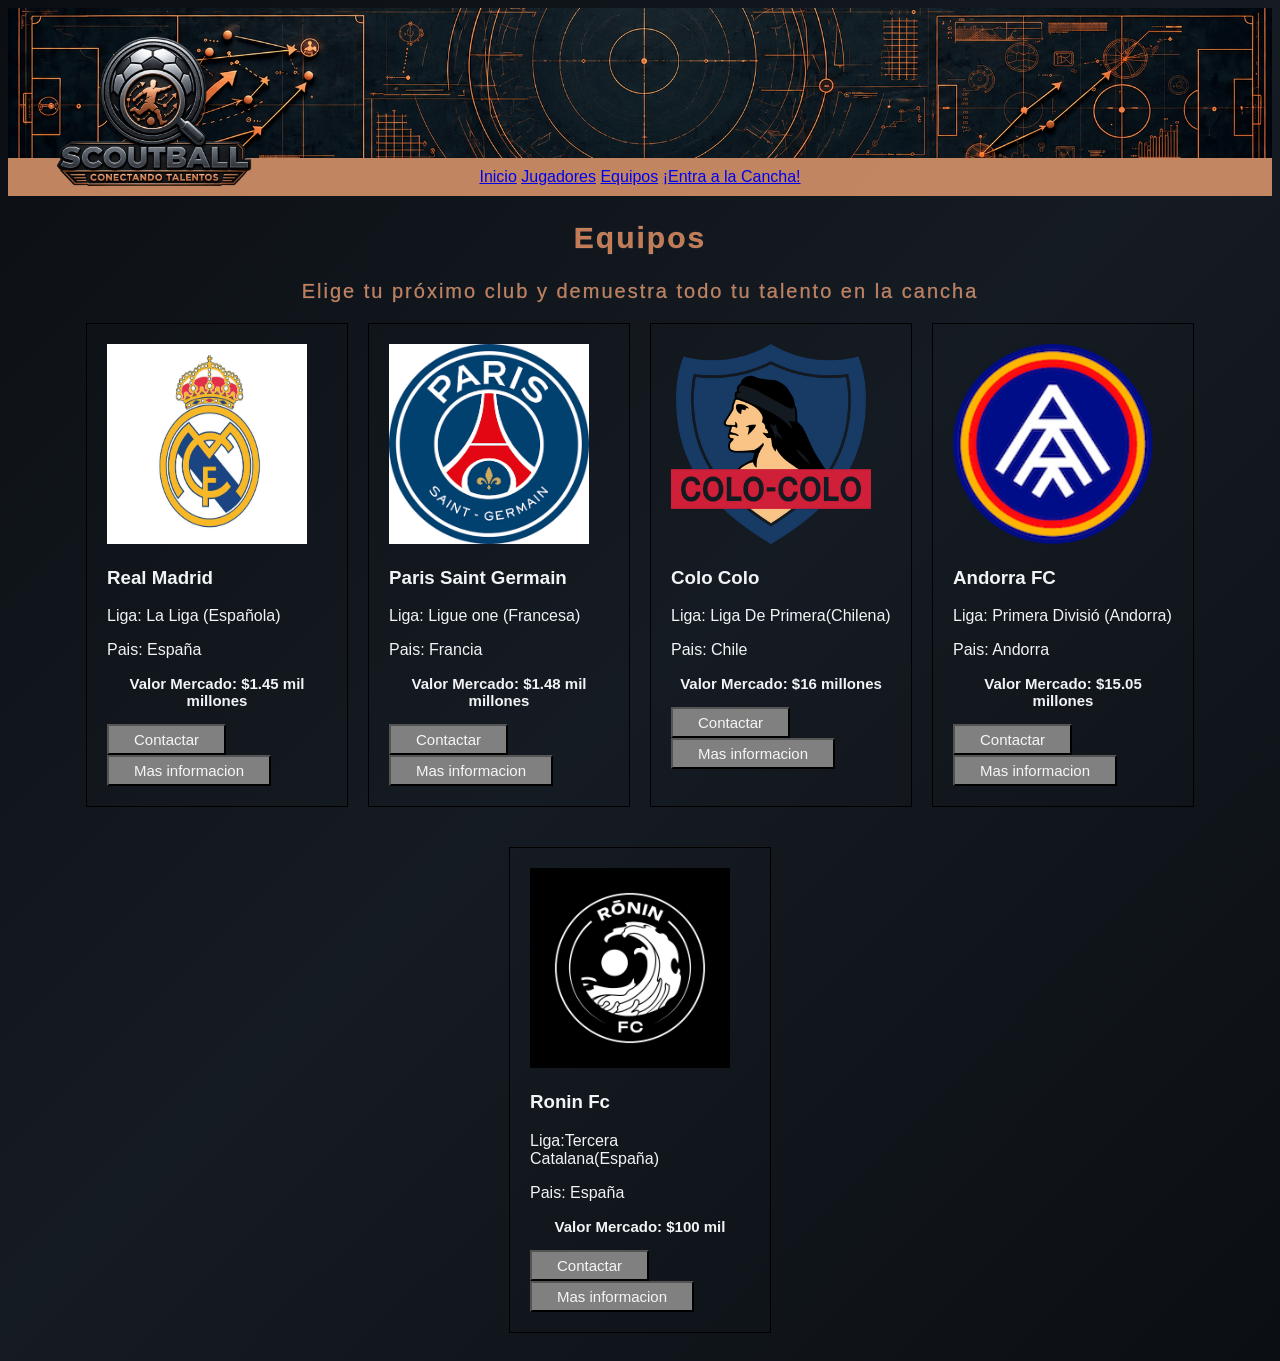
==== scoutball_/equipos.html @ ad4690b8 "Se agrega sección equipos + css" ====
<!DOCTYPE html>
<html lang="es">
<head>
    <meta charset="UTF-8">
    <meta name="viewport" content="width=device-width, initial-scale=1.0">
    <title>Scoutball</title>
    <link rel="stylesheet" href="css/estilos.css">
</head>
<body>
    <header class="CabeceraFondo">
        <img src="imagenes/Logo.png" alt="Logo de Scoutball"
                width="200x"
                height="100px"
                >
    </header>

    <nav class="Menu">
        <a href="index.html">Inicio</a>
        <a href="jugadores.html">Jugadores</a>
        <a href="equipos.html">Equipos</a>
        <a href="registro.html">¡Entra a la Cancha!</a>
    </nav>

    

<main class="Contenedorequipo">
        <h2>Equipos</h2>
        <p>Elige tu próximo club y demuestra todo tu talento en la cancha</p>
    </main>

        <section class="Equipos">
            <article class="equipo">
                <img src="imagenes/realmadrid.jpg" 
                alt="Real Madrid"
                width="200px"
                height="200px">
                <h3>Real Madrid</h3>
                <p>Liga: La Liga (Española)</p>
                <p>Pais: España</p>
                <p class="Precio"><strong>Valor Mercado: $1.45 mil millones</strong></p>
                <button>Contactar</button>
                <button>Mas informacion</button>
            </article>

            <article class="equipo">
                <img src="imagenes/paris.jpg" 
                alt="Paris Saint Germain"
                width="200px"
                height="200px">
                <h3>Paris Saint Germain</h3>
                <p>Liga: Ligue one (Francesa)</p>
                <p>Pais: Francia</p>
                <p class="Precio"><strong>Valor Mercado: $1.48 mil millones</strong></p>
                <button>Contactar</button>
                <button>Mas informacion</button>
            </article>

            <article class="equipo">
                <img src="imagenes/colocolo.jpg" 
                alt="Colo Colo"
                width="200px"
                height="200px">
                <h3>Colo Colo</h3>
                <p>Liga: Liga De Primera(Chilena)</p>
                <p>Pais: Chile</p>
                <p class="Precio"><strong>Valor Mercado: $16 millones</strong></p>
                <button>Contactar</button>
                <button>Mas informacion</button>
            </article>

            <article class="equipo">
                <img src="imagenes/Andorra.jpg" 
                alt="Andorra"
                width="200px"
                height="200px">
                <h3>Andorra FC</h3>
                <p>Liga: Primera Divisió (Andorra)</p>
                <p>Pais: Andorra</p>
                <p class="Precio"><strong>Valor Mercado: $15.05 millones</strong></p>
                <button>Contactar</button>
                <button>Mas informacion</button>
            </article>

            <article class="equipo">
                <img src="imagenes/ronin.jpg" 
                alt="Ronin Fc"
                width="200px"
                height="200px">
                <h3>Ronin Fc</h3>
                <p>Liga:Tercera Catalana(España)</p>
                <p>Pais: España </p>
                <p class="Precio"><strong>Valor Mercado: $100 mil</strong></p>
                <button>Contactar</button>
                <button>Mas informacion</button>
            </article>
        </section>
    </main>
</body>
</html>
---- scoutball_/css/estilos.css ----
body{
    background: linear-gradient(
        135deg,
        #0B0F14 0%,
        #151B22 50%,
        #0B0F14 100%
    );
    color: #F1F3F5;

    font-family: Arial, Helvetica, sans-serif;
    margin: 10;
}

.CabeceraFondo {
    height: 150px;

    /* FONDO */
    background-image: url('../imagenes/Fondo.png');
    background-size: cover;
    background-position: center;
    background-repeat: no-repeat;
    position: relative;
}

.CabeceraFondo img {
    width: 250px;
    height: auto;

    position: absolute;
    top: 20px;
    left: 20px;
}

.imagen{
    font-size: 60px;
}
.Menu{
    background-color: #e0996dda;
    color:aliceblue;
    padding: 10px;
    text-align: center;

}
.contenedor{
    padding: 20px;
    text-align: center;
}

.jugador{
  
    border: 1px solid black;
    padding: 20px;
    margin-bottom: 20px;
    width: 220px;
    text-align: justify;
}

.Contenedorequipo{
    font-size: 20px;
    text-align: center;
    margin-top: 20px;
    font-family:  Impact, sans-serif;
    letter-spacing: 2px;
    color:#C47A52;
    -webkit-text-stroke: 0.5px rgba(255, 255, 255, 0.258);
}

.Contenedorju{
    font-size: 20px;
    text-align: center;
    margin-top: 20px;
    font-family:  Impact, sans-serif;
    letter-spacing: 2px;
    color:#C47A52;
    -webkit-text-stroke: 0.5px rgba(255, 255, 255, 0.258);

}

.equipo{
    border: 1px solid black;
    padding: 20px;
    margin-bottom: 20px;
    width: 220px;
    text-align: justify;
    
}
.TituloPaginaEquipo {
    font-size: 20px;
    text-align: center;
    margin-top: 20px;
    font-family:  Impact, sans-serif;
    letter-spacing: 2px;
    color:#C47A52;
    -webkit-text-stroke: 0.5px rgba(255, 255, 255, 0.258);
}

.Precio{
    font-size: 15px;
    font-weight: bold;
    text-align: center;
}

.Contacto{
    padding: 10px;
    border-top: 2px solid #C47A52;
}

button{
    background-color: grey;
    color:whitesmoke;
    border: 1;
    padding: 5px 25px;
    font-size: 15px;
    text-align: center;
}

footer{
   font-family: Arial, Helvetica, sans-serif;
   padding: 1px; 
   font-size: 15px;
   color:whitesmoke;
   border-top: 2px solid #C47A52;
}
.Jugadores{
    display: flex;
    gap: 20px;
    flex-wrap: wrap;
    justify-content: center;
}

.Equipos{
    display: flex;
    gap: 20px;
    flex-wrap: wrap;
    justify-content: center;
}

.slogan{
    font-size: 20px;
    text-align: center;
    margin-top: 20px;
    font-family:  Impact, sans-serif;
    letter-spacing: 2px;
    color:#C47A52;
    -webkit-text-stroke: 0.5px rgba(255, 255, 255, 0.258);
}

form {
  background-color: #1a1d24; 
  border: 1px solid #2d3139;  
  border-radius: .75rem;     
  padding: 2rem;             
  max-width: 950px;        
  width: 100%;       
  margin: 0 auto;            
  box-shadow: 0 4px 12px rgba(0, 0, 0, 0.3); 
}
.campo { display: flex; flex-direction: row; gap: .500rem; margin-bottom: .100rem; }
label {font-weight: 600; 
        width: 35%;               
        text-align: left;}
input[type="text"],
input[type="email"],
input[type="password"],
input[type="date"],
input[list] { 
    width: 65%;
    padding: .625rem .75rem; 
  border: 1px solid var(--borde); 
  border-radius: .375rem; 
  background-color: #2a2d34;
  color:#eceef470;
  color-scheme: dark;
}
input[type="date"]::-webkit-calendar-picker-indicator {
  filter: invert(1);
  cursor: pointer;
}
.campo.check { flex-direction: row; 
            align-items: center;
            gap: .5rem; }

.error { color: #b91c1c; 
        min-height: 1.2em; }

.btn { display: inline-block; 
    border: none;
    background:#C47A52; 
    color: white; 
    padding: .625rem 2rem; 
    border-radius: .385rem; 
    cursor: pointer;
    margin-top: 1.5rem; }

.btn:hover { opacity: .95; }

.textarea{
  background-color: #2a2d34;
  color:gray;
  width: 100%;
  height: 100px;
}
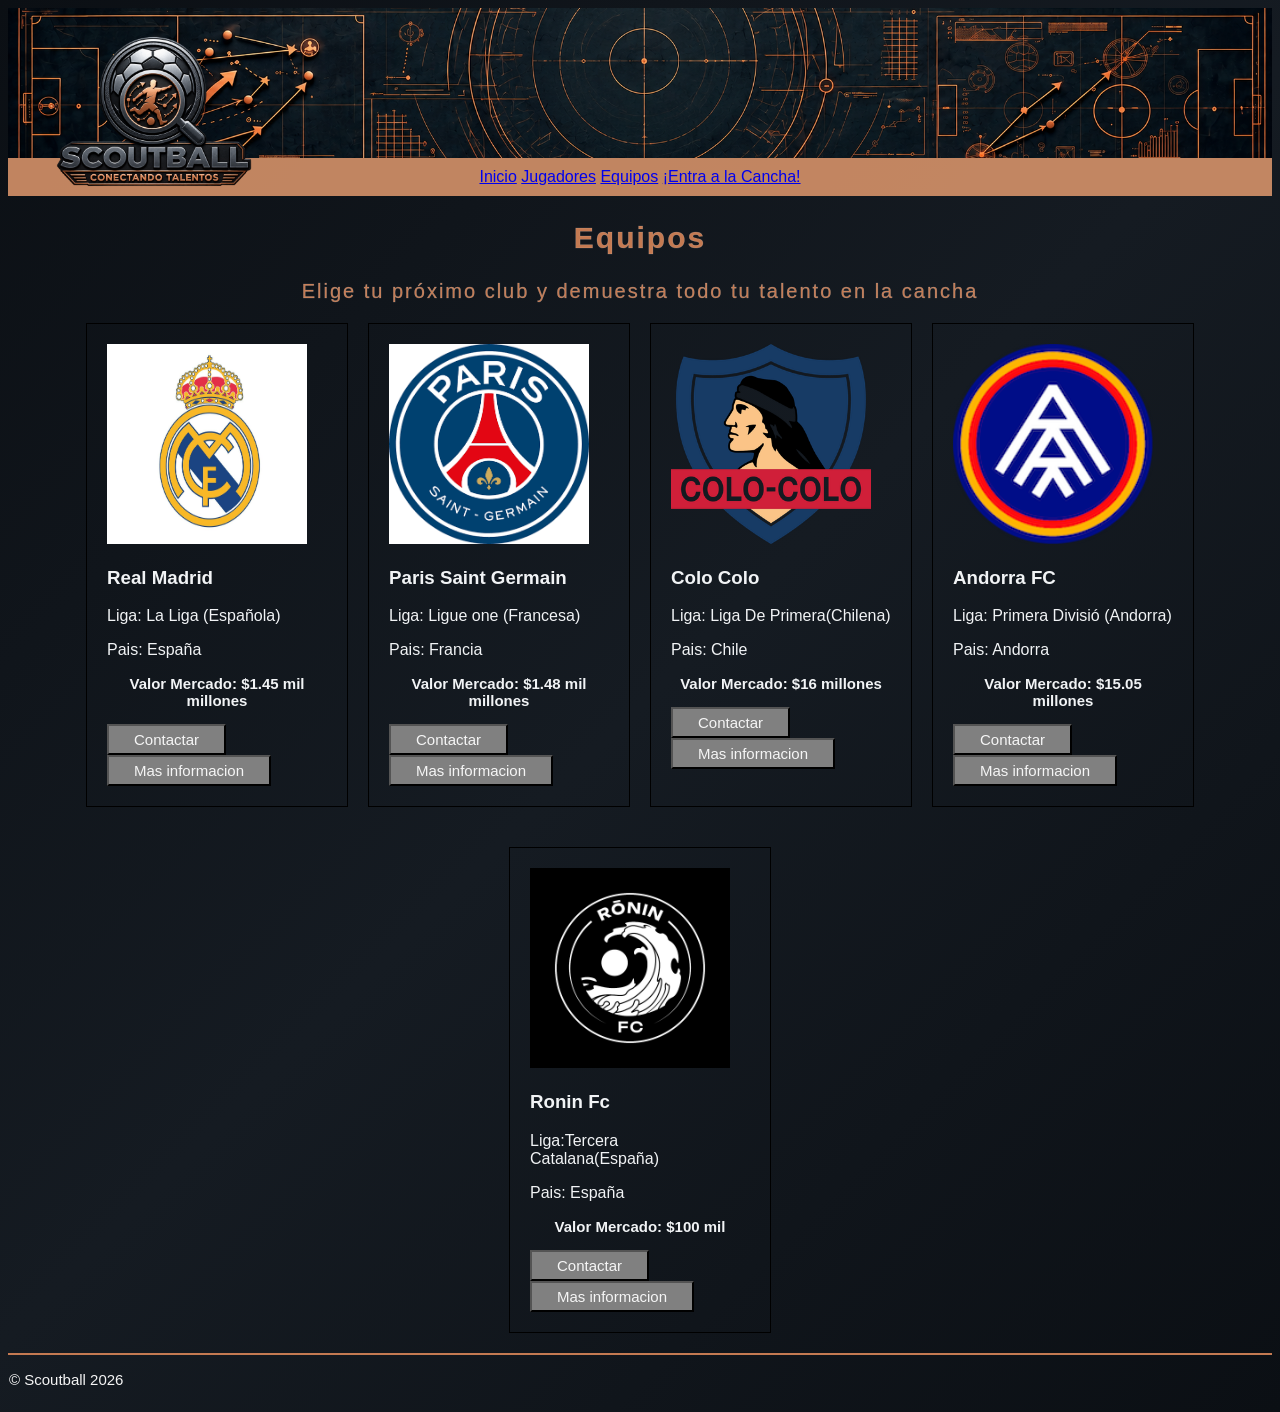
==== commit 4f737dcc: "Arreglo footer + se agrega validaciones" ====
--- a/scoutball_/equipos.html
+++ b/scoutball_/equipos.html
@@ -95,5 +95,8 @@
             </article>
         </section>
     </main>
+    <footer>
+        <p>&copy; Scoutball 2026</p>
+    </footer>
 </body>
 </html>
--- a/scoutball_/css/estilos.css
+++ b/scoutball_/css/estilos.css
@@ -43,7 +43,7 @@
 }
 .contenedor{
     padding: 20px;
-    text-align: center;
+    text-align: left;
 }
 
 .jugador{
@@ -100,10 +100,7 @@
     text-align: center;
 }
 
-.Contacto{
-    padding: 10px;
-    border-top: 2px solid #C47A52;
-}
+
 
 button{
     background-color: grey;
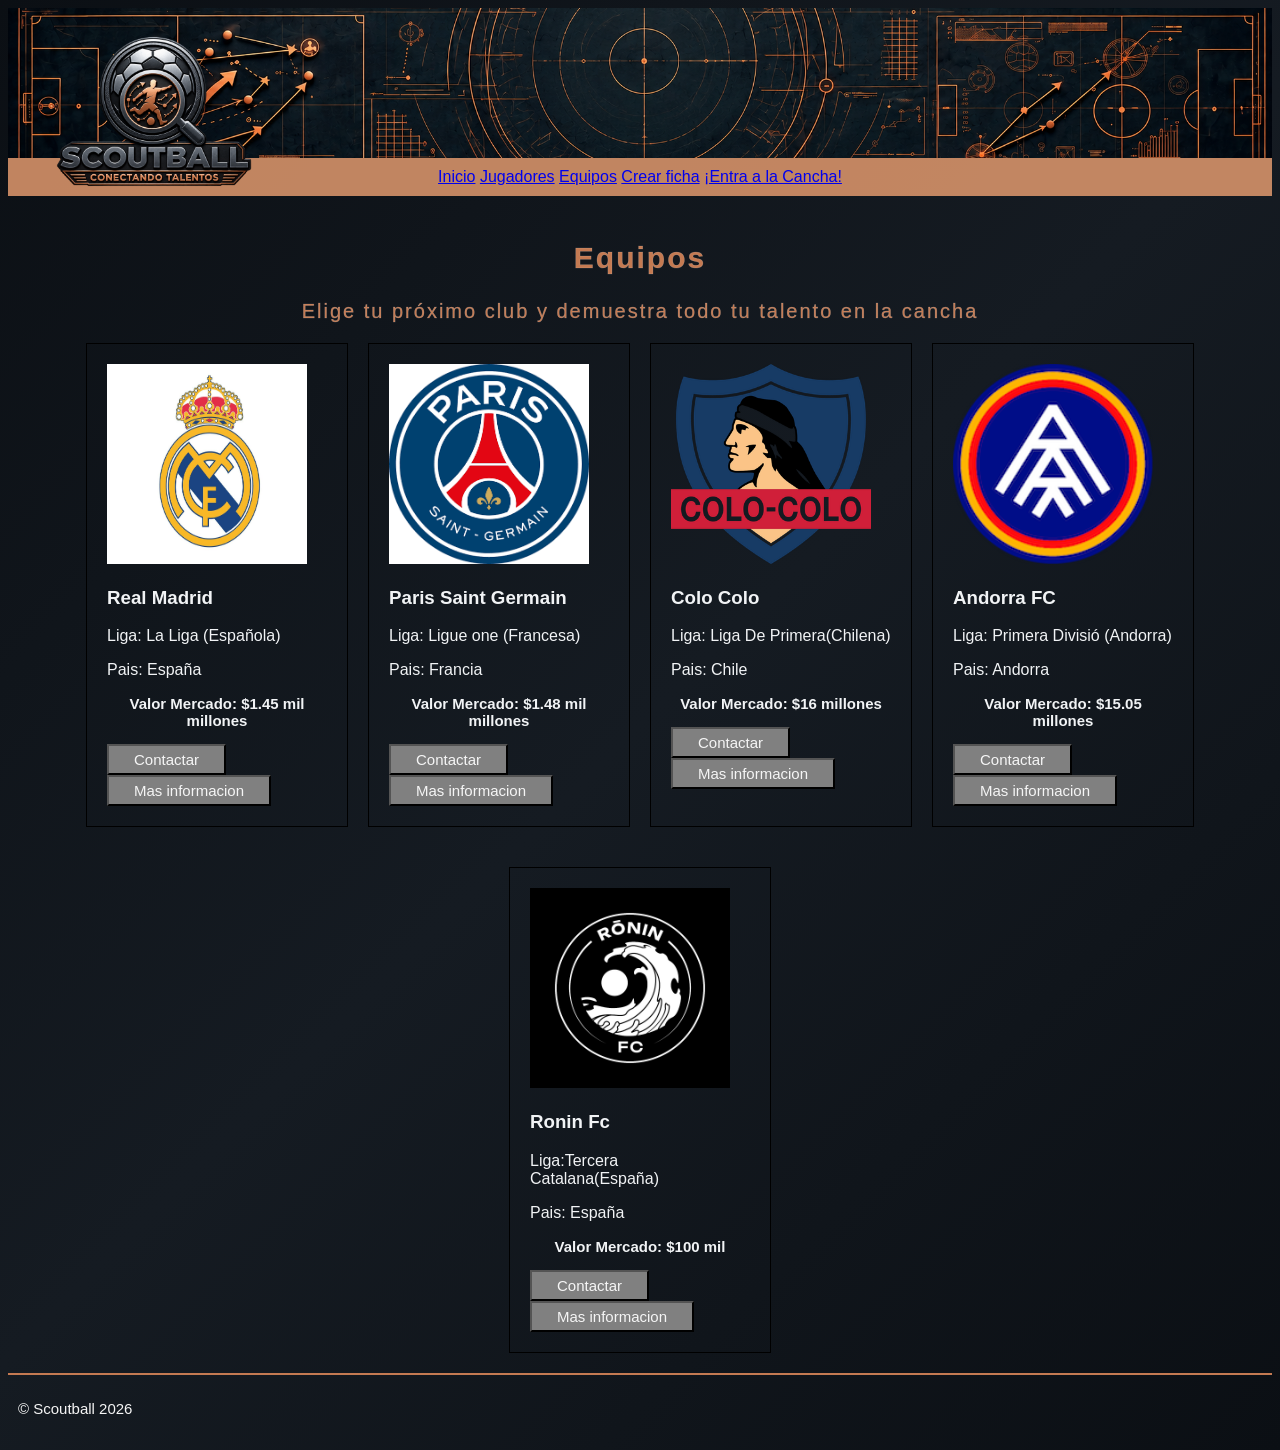
==== commit 62551c67: "Se agrega login + arreglos css" ====
--- a/scoutball_/equipos.html
+++ b/scoutball_/equipos.html
@@ -18,7 +18,8 @@
         <a href="index.html">Inicio</a>
         <a href="jugadores.html">Jugadores</a>
         <a href="equipos.html">Equipos</a>
-        <a href="registro.html">¡Entra a la Cancha!</a>
+        <a href="registro.html">Crear ficha</a>
+        <a href="login.html">¡Entra a la Cancha!</a>
     </nav>
 
     
--- a/scoutball_/css/estilos.css
+++ b/scoutball_/css/estilos.css
@@ -9,12 +9,15 @@
 
     font-family: Arial, Helvetica, sans-serif;
     margin: 10;
+    display: flex;
+
+    flex-direction: column;
+    min-height: 100vh;
 }
 
 .CabeceraFondo {
     height: 150px;
 
-    /* FONDO */
     background-image: url('../imagenes/Fondo.png');
     background-size: cover;
     background-position: center;
@@ -43,7 +46,8 @@
 }
 .contenedor{
     padding: 20px;
-    text-align: left;
+    text-align: center;
+
 }
 
 .jugador{
@@ -59,7 +63,7 @@
     font-size: 20px;
     text-align: center;
     margin-top: 20px;
-    font-family:  Impact, sans-serif;
+    font-family: Arial, Helvetica, sans-serif;
     letter-spacing: 2px;
     color:#C47A52;
     -webkit-text-stroke: 0.5px rgba(255, 255, 255, 0.258);
@@ -69,7 +73,7 @@
     font-size: 20px;
     text-align: center;
     margin-top: 20px;
-    font-family:  Impact, sans-serif;
+    font-family: Arial, Helvetica, sans-serif;
     letter-spacing: 2px;
     color:#C47A52;
     -webkit-text-stroke: 0.5px rgba(255, 255, 255, 0.258);
@@ -88,7 +92,7 @@
     font-size: 20px;
     text-align: center;
     margin-top: 20px;
-    font-family:  Impact, sans-serif;
+    font-family: Arial, Helvetica, sans-serif;
     letter-spacing: 2px;
     color:#C47A52;
     -webkit-text-stroke: 0.5px rgba(255, 255, 255, 0.258);
@@ -113,7 +117,7 @@
 
 footer{
    font-family: Arial, Helvetica, sans-serif;
-   padding: 1px; 
+   padding: 10px; 
    font-size: 15px;
    color:whitesmoke;
    border-top: 2px solid #C47A52;
@@ -136,7 +140,7 @@
     font-size: 20px;
     text-align: center;
     margin-top: 20px;
-    font-family:  Impact, sans-serif;
+    font-family: Arial, Helvetica, sans-serif;
     letter-spacing: 2px;
     color:#C47A52;
     -webkit-text-stroke: 0.5px rgba(255, 255, 255, 0.258);
@@ -152,9 +156,10 @@
   margin: 0 auto;            
   box-shadow: 0 4px 12px rgba(0, 0, 0, 0.3); 
 }
-.campo { display: flex; flex-direction: row; gap: .500rem; margin-bottom: .100rem; }
+.campo { display: flex; flex-direction: row; gap: .500rem; margin-bottom: .100rem;  flex-wrap: wrap; }
 label {font-weight: 600; 
-        width: 35%;               
+        width: 30%; 
+        flex-shrink: 0;              
         text-align: left;}
 input[type="text"],
 input[type="email"],
@@ -163,11 +168,12 @@
 input[list] { 
     width: 65%;
     padding: .625rem .75rem; 
-  border: 1px solid var(--borde); 
-  border-radius: .375rem; 
-  background-color: #2a2d34;
-  color:#eceef470;
-  color-scheme: dark;
+    border: 1px solid var(--borde); 
+    border-radius: .375rem; 
+    background-color: #2a2d34;
+    color:#eceef470;
+    color-scheme: dark;
+
 }
 input[type="date"]::-webkit-calendar-picker-indicator {
   filter: invert(1);
@@ -178,7 +184,9 @@
             gap: .5rem; }
 
 .error { color: #b91c1c; 
-        min-height: 1.2em; }
+        min-height: 2.4em;
+        flex-basis: 100%;
+        margin-left: 35%; }
 
 .btn { display: inline-block; 
     border: none;
@@ -196,4 +204,8 @@
   color:gray;
   width: 100%;
   height: 100px;
+}
+
+main {
+    flex: 1;
 }
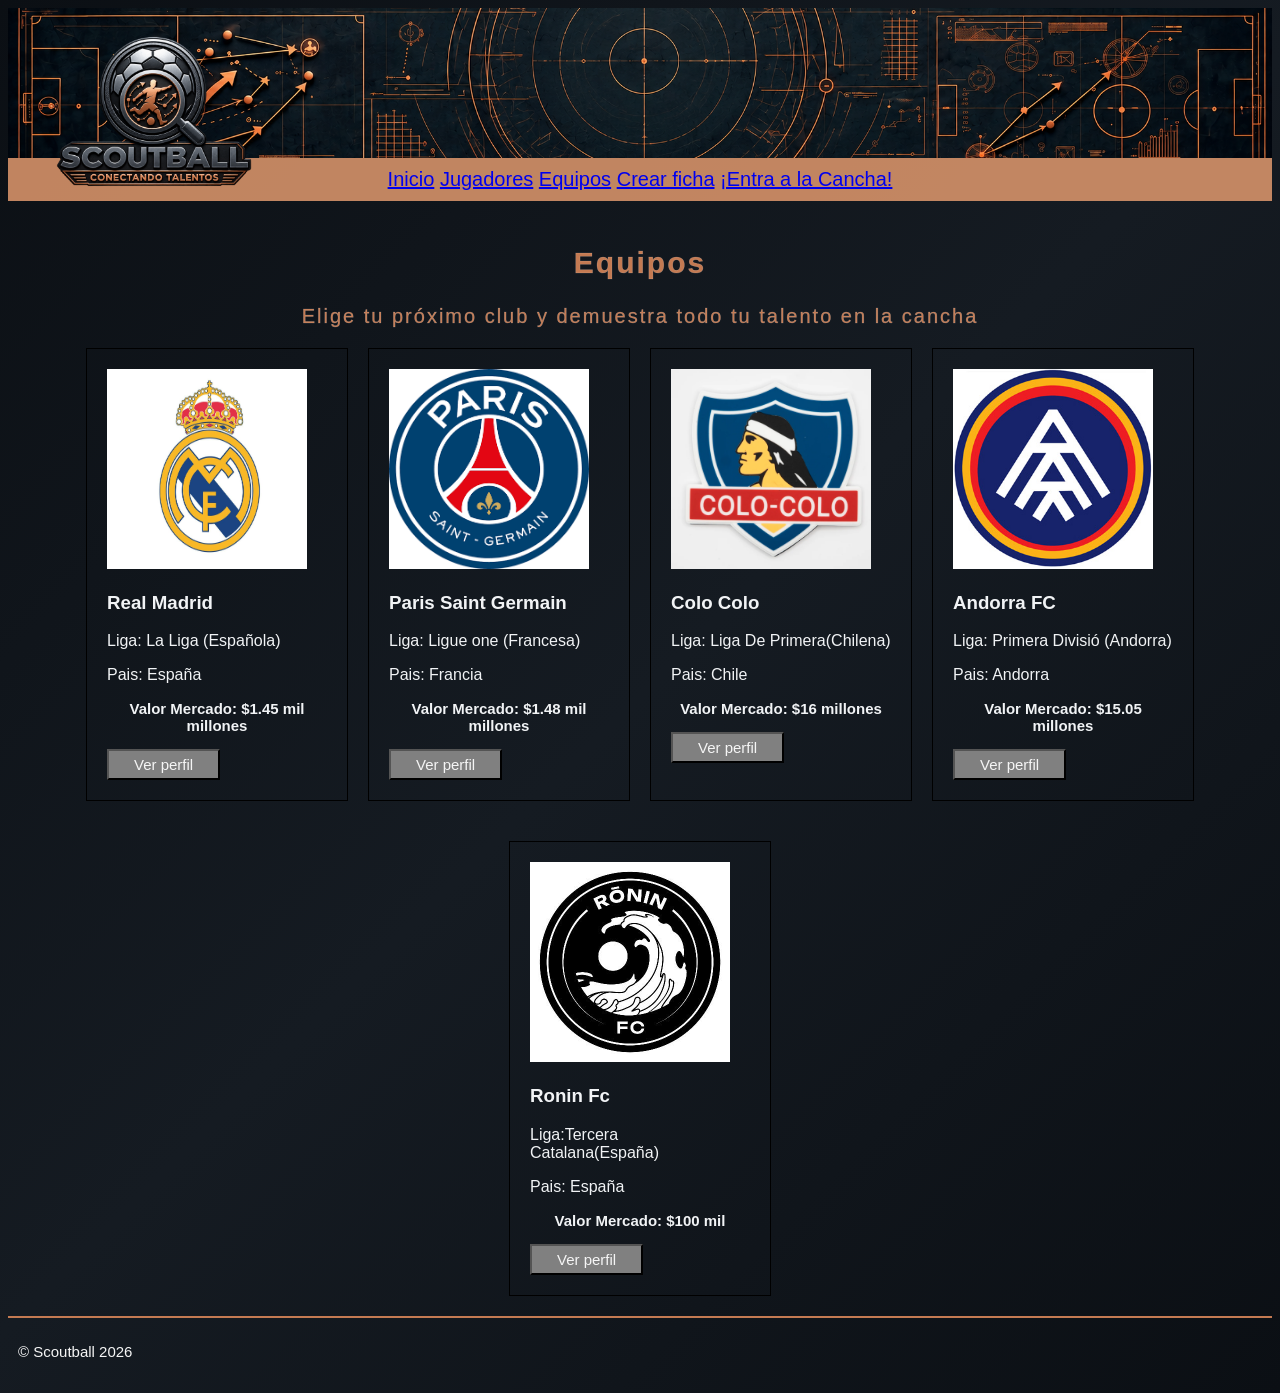
==== commit 3942af67: "se agrega el apartado de perfil para cada jugador y equipo se modifican fotos y botones" ====
--- a/scoutball_/equipos.html
+++ b/scoutball_/equipos.html
@@ -39,8 +39,9 @@
                 <p>Liga: La Liga (Española)</p>
                 <p>Pais: España</p>
                 <p class="Precio"><strong>Valor Mercado: $1.45 mil millones</strong></p>
-                <button>Contactar</button>
-                <button>Mas informacion</button>
+                <button onclick="window.location.href='perfil.html?tipo=equipo&id=1'">
+                    Ver perfil
+                </button>
             </article>
 
             <article class="equipo">
@@ -52,8 +53,9 @@
                 <p>Liga: Ligue one (Francesa)</p>
                 <p>Pais: Francia</p>
                 <p class="Precio"><strong>Valor Mercado: $1.48 mil millones</strong></p>
-                <button>Contactar</button>
-                <button>Mas informacion</button>
+                <button onclick="window.location.href='perfil.html?tipo=equipo&id=2'">
+                    Ver perfil
+                </button>
             </article>
 
             <article class="equipo">
@@ -65,8 +67,9 @@
                 <p>Liga: Liga De Primera(Chilena)</p>
                 <p>Pais: Chile</p>
                 <p class="Precio"><strong>Valor Mercado: $16 millones</strong></p>
-                <button>Contactar</button>
-                <button>Mas informacion</button>
+                <button onclick="window.location.href='perfil.html?tipo=equipo&id=3'">
+                    Ver perfil
+                </button>
             </article>
 
             <article class="equipo">
@@ -78,8 +81,9 @@
                 <p>Liga: Primera Divisió (Andorra)</p>
                 <p>Pais: Andorra</p>
                 <p class="Precio"><strong>Valor Mercado: $15.05 millones</strong></p>
-                <button>Contactar</button>
-                <button>Mas informacion</button>
+                <button onclick="window.location.href='perfil.html?tipo=equipo&id=4'">
+                    Ver perfil
+                </button>
             </article>
 
             <article class="equipo">
@@ -91,8 +95,9 @@
                 <p>Liga:Tercera Catalana(España)</p>
                 <p>Pais: España </p>
                 <p class="Precio"><strong>Valor Mercado: $100 mil</strong></p>
-                <button>Contactar</button>
-                <button>Mas informacion</button>
+                <button onclick="window.location.href='perfil.html?tipo=equipo&id=5'">
+                    Ver perfil
+                </button>
             </article>
         </section>
     </main>
--- a/scoutball_/css/estilos.css
+++ b/scoutball_/css/estilos.css
@@ -42,7 +42,7 @@
     color:aliceblue;
     padding: 10px;
     text-align: center;
-
+    font-size: 20px;
 }
 .contenedor{
     padding: 20px;
@@ -208,4 +208,69 @@
 
 main {
     flex: 1;
+}
+
+.perfil-card {
+    max-width: 800px;
+    background-color: #1a1d24;
+    border: 4px solid #C47A52;
+    margin: 40px auto;
+    padding: 30px 40px; 
+    border-radius: 12px;
+    box-shadow: 0 4px 15px rgba(0, 0, 0, 0.3);
+    display: flex;
+    gap: 30px;
+    align-items: center;
+    font-family: Arial, Helvetica, sans-serif;
+}
+
+.imagen-perfil img {
+    width: 200px;
+    height: 200px;
+    object-fit: cover;
+    border-radius: 50%;
+    border: 4px solid #C47A52;
+    flex-shrink: 0;
+}
+
+.info-perfil {
+    display: flex;
+    flex-direction: column;
+}
+
+.info-perfil h2 {
+    margin-top: 0;
+    color: #F1F3F5;
+    font-size: 26px;
+    margin-bottom: 10px;
+}
+
+.info-perfil p {
+    margin: 6px 0;
+    color: white;
+    font-size: 16px;
+}
+
+.precio-mercado {
+    color: #16a34a;
+    font-size: 18px;
+    font-weight: bold;
+    margin-top: 10px !important;
+}
+
+.btn-contactar {
+    margin-top: 15px;
+    background-color: #C47A52;
+    color: white;
+    border: none;
+    padding: 10px 20px;
+    font-size: 15px;
+    border-radius: 6px;
+    cursor: pointer;
+    transition: opacity 0.2s ease;
+    align-self: flex-start;
+}
+
+.btn-contactar:hover {
+    opacity: 0.95;
 }
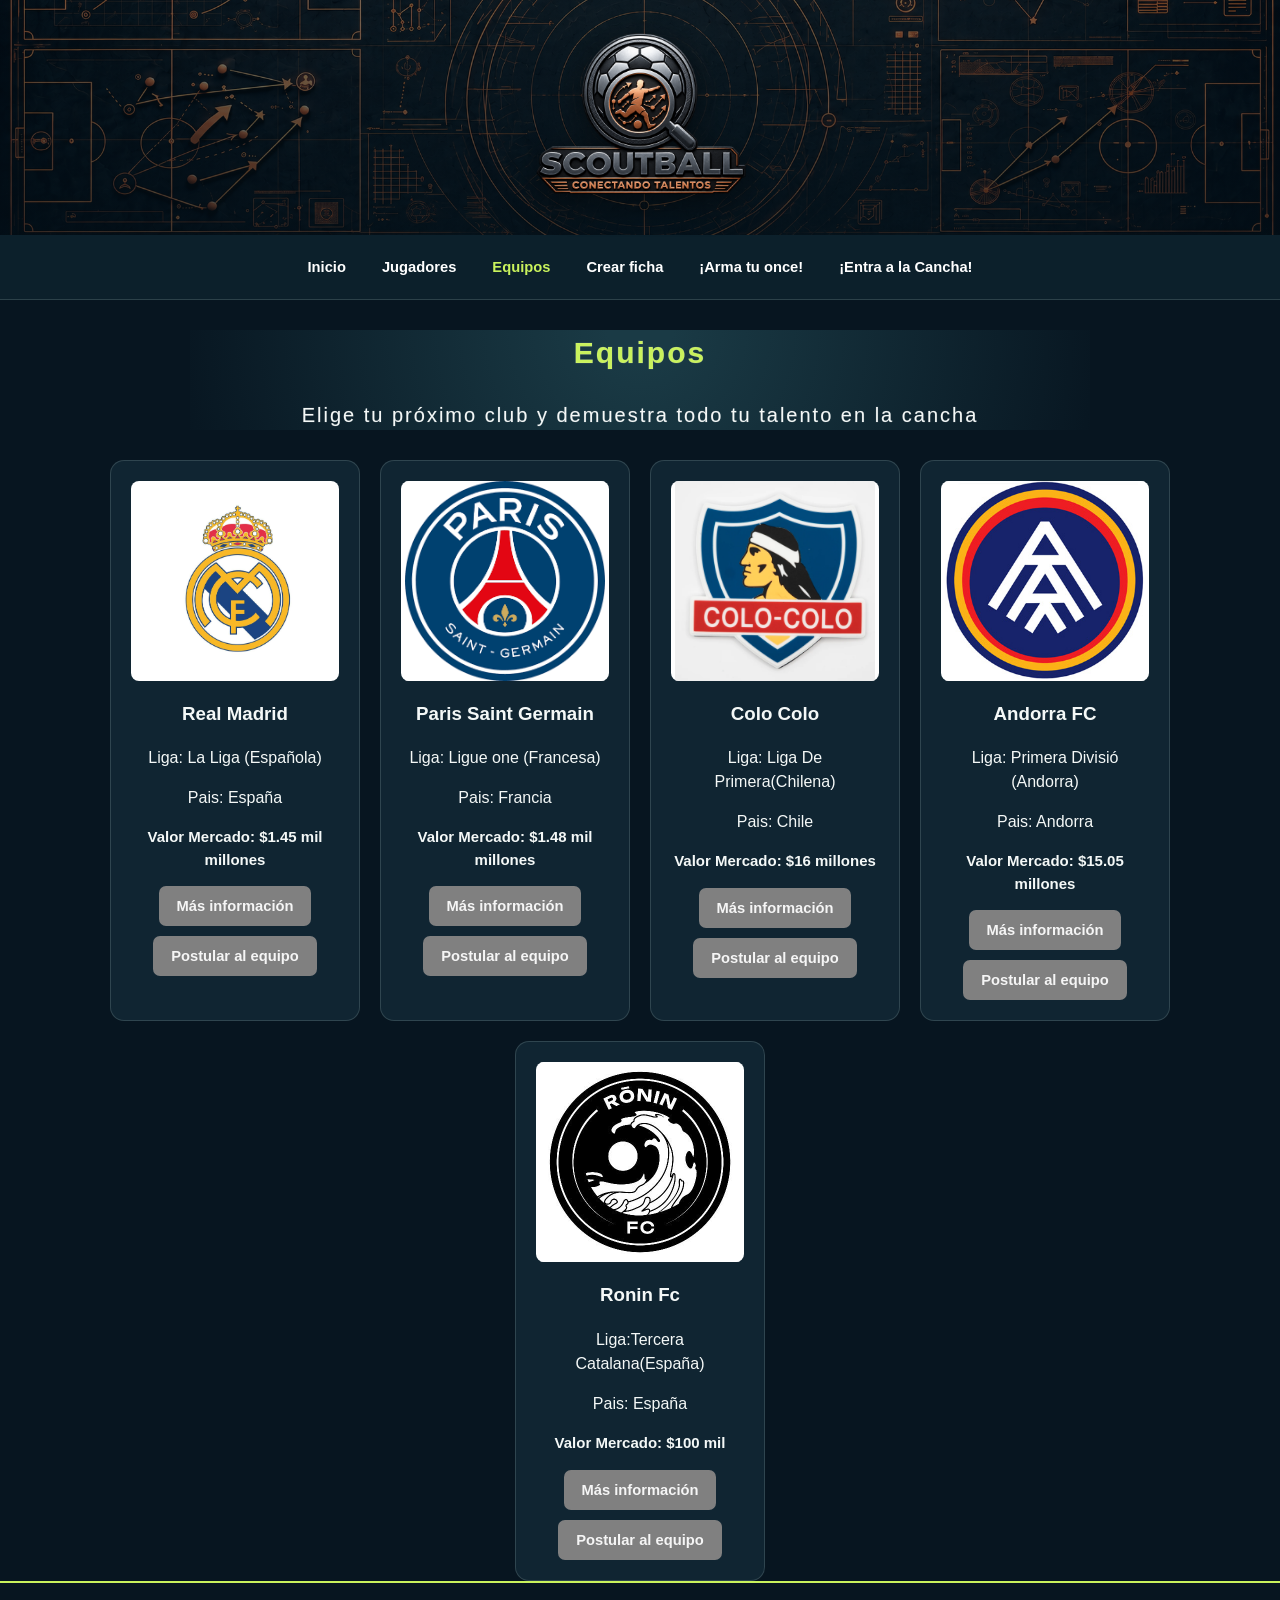
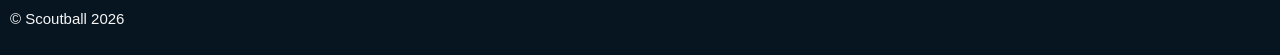
==== commit 107747bd: "Agregar botones de contacto de jugadores, mejorar perfiles de jugadores y crear página de registro d" ====
--- a/scoutball_/equipos.html
+++ b/scoutball_/equipos.html
@@ -5,27 +5,28 @@
     <meta name="viewport" content="width=device-width, initial-scale=1.0">
     <title>Scoutball</title>
     <link rel="stylesheet" href="css/estilos.css">
+    <script src="js/validaciones.js" defer></script>
 </head>
 <body>
     <header class="CabeceraFondo">
-        <img src="imagenes/Logo.png" alt="Logo de Scoutball"
-                width="200x"
-                height="100px"
-                >
+        <a href="index.html">
+        <img src="imagenes/Logo.png" alt="Logo de Scoutball" width="200" height="100">
+        </a>
     </header>
 
     <nav class="Menu">
         <a href="index.html">Inicio</a>
         <a href="jugadores.html">Jugadores</a>
-        <a href="equipos.html">Equipos</a>
+        <a class="activo" href="equipos.html">Equipos</a>
         <a href="registro.html">Crear ficha</a>
+        <a href="registroequipo.html">¡Arma tu once!</a>
         <a href="login.html">¡Entra a la Cancha!</a>
     </nav>
 
     
 
 <main class="Contenedorequipo">
-        <h2>Equipos</h2>
+        <h2 class="letrastit">Equipos</h2>
         <p>Elige tu próximo club y demuestra todo tu talento en la cancha</p>
     </main>
 
@@ -40,8 +41,9 @@
                 <p>Pais: España</p>
                 <p class="Precio"><strong>Valor Mercado: $1.45 mil millones</strong></p>
                 <button onclick="window.location.href='perfil.html?tipo=equipo&id=1'">
-                    Ver perfil
+                    Más información
                 </button>
+                <button type="button" data-postular data-nombre="Real Madrid" data-correo="reclutamiento@realmadrid-demo.cl" data-telefono="+34 91 555 0101">Postular al equipo</button>
             </article>
 
             <article class="equipo">
@@ -54,8 +56,9 @@
                 <p>Pais: Francia</p>
                 <p class="Precio"><strong>Valor Mercado: $1.48 mil millones</strong></p>
                 <button onclick="window.location.href='perfil.html?tipo=equipo&id=2'">
-                    Ver perfil
+                    Más información
                 </button>
+                <button type="button" data-postular data-nombre="Paris Saint-Germain" data-correo="reclutamiento@psg-demo.fr" data-telefono="+33 1 555 0102">Postular al equipo</button>
             </article>
 
             <article class="equipo">
@@ -68,8 +71,9 @@
                 <p>Pais: Chile</p>
                 <p class="Precio"><strong>Valor Mercado: $16 millones</strong></p>
                 <button onclick="window.location.href='perfil.html?tipo=equipo&id=3'">
-                    Ver perfil
+                    Más información
                 </button>
+                <button type="button" data-postular data-nombre="Colo-Colo" data-correo="reclutamiento@colocolo-demo.cl" data-telefono="+56 2 2555 0103">Postular al equipo</button>
             </article>
 
             <article class="equipo">
@@ -82,8 +86,9 @@
                 <p>Pais: Andorra</p>
                 <p class="Precio"><strong>Valor Mercado: $15.05 millones</strong></p>
                 <button onclick="window.location.href='perfil.html?tipo=equipo&id=4'">
-                    Ver perfil
+                    Más información
                 </button>
+                <button type="button" data-postular data-nombre="Andorra FC" data-correo="reclutamiento@andorra-demo.ad" data-telefono="+376 555 0104">Postular al equipo</button>
             </article>
 
             <article class="equipo">
@@ -96,8 +101,9 @@
                 <p>Pais: España </p>
                 <p class="Precio"><strong>Valor Mercado: $100 mil</strong></p>
                 <button onclick="window.location.href='perfil.html?tipo=equipo&id=5'">
-                    Ver perfil
+                    Más información
                 </button>
+                <button type="button" data-postular data-nombre="Ronin FC" data-correo="reclutamiento@ronin-demo.es" data-telefono="+34 91 555 0105">Postular al equipo</button>
             </article>
         </section>
     </main>
--- a/scoutball_/css/estilos.css
+++ b/scoutball_/css/estilos.css
@@ -1,166 +1,370 @@
-body{
-    background: linear-gradient(
-        135deg,
-        #0B0F14 0%,
-        #151B22 50%,
-        #0B0F14 100%
-    );
-    color: #F1F3F5;
-
-    font-family: Arial, Helvetica, sans-serif;
-    margin: 10;
+/* ==========================================
+   VARIABLES Y CONFIGURACIÓN GLOBAL
+   ========================================== */
+:root {
+    --fondo: #071520;
+    --superficie: #102532;
+    --superficie-clara: #173542;
+    --texto: #f4f8f7;
+    --texto-suave: #aebfc4;
+    --acento: #c9f25c;
+    --borde: rgba(213, 237, 228, 0.16);
+}
+
+* { 
+    box-sizing: border-box; 
+}
+
+body {
+    background: var(--fondo);
+    color: var(--texto);
+    font-family: Arial, Helvetica, sans-serif;
+    line-height: 1.5;
+    margin: 0;
+}
+
+main {
+    flex: 1;
+}
+
+/* ==========================================
+   CABECERA Y NAVEGACIÓN
+   ========================================== */
+.CabeceraFondo {
+    background-image: linear-gradient(rgba(3, 16, 25, 0.52), rgba(3, 16, 25, 0.72)), url('../imagenes/Fondo.png');
+    background-position: center;
+    background-size: cover;
+    display: grid;
+    min-height: 190px;
+    padding: 24px;
+    place-items: center;
+}
+
+.CabeceraFondo img {
+    filter: drop-shadow(0 8px 16px rgba(0, 0, 0, 0.45));
+    height: auto;
+    width: min(270px, 75vw);
+}
+
+.Menu {
+    align-items: center;
+    background-color: #0c202b;
+    border-bottom: 1px solid var(--borde);
     display: flex;
-
-    flex-direction: column;
-    min-height: 100vh;
-}
-
-.CabeceraFondo {
-    height: 150px;
-
-    background-image: url('../imagenes/Fondo.png');
-    background-size: cover;
-    background-position: center;
-    background-repeat: no-repeat;
-    position: relative;
-}
-
-.CabeceraFondo img {
-    width: 250px;
-    height: auto;
-
-    position: absolute;
-    top: 20px;
-    left: 20px;
-}
-
-.imagen{
-    font-size: 60px;
-}
-.Menu{
-    background-color: #e0996dda;
-    color:aliceblue;
-    padding: 10px;
-    text-align: center;
+    flex-wrap: wrap;
+    gap: 8px;
+    justify-content: center;
+    padding: 12px 20px;
+}
+
+.Menu a {
+    color: white;
+    font-size: 0.92rem;
+    font-weight: bold;
+    padding: 9px 14px;
+    text-decoration: none;
+    transition: color 0.2s, background-color 0.2s;
+}
+
+.Menu a:hover, .Menu a.activo { 
+    color: var(--acento); 
+}
+
+.Menu .menu-destacado { 
+    background: var(--acento); 
+    border-radius: 999px; 
+    color: #10220d; 
+}
+
+.Menu .menu-destacado:hover { 
+    background: #d8ff73; 
+    color: #10220d; 
+}
+
+/* ==========================================
+   PÁGINA DE INICIO (INDEX)
+   ========================================== */
+.slogan {
     font-size: 20px;
-}
-.contenedor{
-    padding: 20px;
-    text-align: center;
-
-}
-
-.jugador{
-  
-    border: 1px solid black;
-    padding: 20px;
-    margin-bottom: 20px;
-    width: 220px;
-    text-align: justify;
-}
-
-.Contenedorequipo{
+    text-align: center;
+    margin-top: 20px;
+    font-family: Arial, Helvetica, sans-serif;
+    letter-spacing: 2px;
+    color: #C47A52;
+    -webkit-text-stroke: 0.5px rgba(255, 255, 255, 0.258);
+    background: radial-gradient(circle at 50% 0%, #1a3a45 0%, var(--fondo) 64%);
+    margin: 0;
+    padding: 76px 24px 82px;
+}
+
+.slogan h1 {
+    color: var(--texto);
+    font-size: clamp(2.2rem, 5vw, 4.35rem);
+    letter-spacing: -0.055em;
+    line-height: 1.04;
+    margin: 0;
+}
+
+.descripcion { 
+    color: var(--texto-suave); 
+    font-size: 1.05rem; 
+    margin: 22px auto 30px; 
+    max-width: 570px; 
+}
+
+.equipos-inicio .equipo {
+    width: 345px;
+}
+
+.equipos-inicio .equipo .imagen {
+    height: 200px;
+}
+
+.equipos-inicio .equipo .imagen img {
+    width: 100%;
+    height: 100%;
+    object-fit: contain;
+}
+
+/* ==========================================
+   SECCIÓN DE JUGADORES
+   ========================================== */
+.Contenedorju {
     font-size: 20px;
     text-align: center;
     margin-top: 20px;
     font-family: Arial, Helvetica, sans-serif;
     letter-spacing: 2px;
-    color:#C47A52;
+    color: white;
+    background: radial-gradient(circle at 50% 0%, #1a3a45 7%, var(--fondo) 84%);
     -webkit-text-stroke: 0.5px rgba(255, 255, 255, 0.258);
-}
-
-.Contenedorju{
+    margin: 30px auto; 
+    max-width: 900px; 
+    padding: 0 24px; 
+}
+
+.Jugadores { 
+    display: flex; 
+    flex-wrap: wrap; 
+    gap: 20px; 
+    justify-content: center; 
+}
+
+.jugador {
+    background: var(--superficie);
+    border: 1px solid var(--borde);
+    border-radius: 14px;
+    overflow: hidden;
+    padding: 0;
+    text-align: center;
+    transition: transform 0.2s, border-color 0.2s;
+    width: min(100%, 510px);
+}
+
+.jugador .imagen { 
+    height: 200px; 
+    overflow: hidden; 
+}
+
+.jugador .imagen img { 
+    background: #0b1d27; 
+    display: block; 
+    height: 100%; 
+    object-fit: contain; 
+    padding: 10px; 
+    width: 100%; 
+}
+
+.contenido-jugador { 
+    padding: 22px; 
+}
+
+/* ==========================================
+   SECCIÓN DE EQUIPOS
+   ========================================== */
+.Contenedorequipo {
     font-size: 20px;
     text-align: center;
     margin-top: 20px;
     font-family: Arial, Helvetica, sans-serif;
     letter-spacing: 2px;
-    color:#C47A52;
+    background: radial-gradient(circle at 50% 0%, #1a3a45 7%, var(--fondo) 104%);
+    color: var(--texto);
     -webkit-text-stroke: 0.5px rgba(255, 255, 255, 0.258);
-
-}
-
-.equipo{
-    border: 1px solid black;
-    padding: 20px;
-    margin-bottom: 20px;
-    width: 220px;
-    text-align: justify;
-    
-}
+    margin: 30px auto; 
+    max-width: 900px; 
+    padding: 0 24px; 
+}
+
 .TituloPaginaEquipo {
     font-size: 20px;
     text-align: center;
     margin-top: 20px;
     font-family: Arial, Helvetica, sans-serif;
     letter-spacing: 2px;
-    color:#C47A52;
+    color: #C47A52;
     -webkit-text-stroke: 0.5px rgba(255, 255, 255, 0.258);
-}
-
-.Precio{
-    font-size: 15px;
+    margin: 30px auto; 
+    max-width: 900px; 
+    padding: 0 24px; 
+}
+
+.Equipos { 
+    display: flex; 
+    flex-wrap: wrap; 
+    gap: 20px; 
+    justify-content: center; 
+}
+
+.equipo {
+    background: var(--superficie);
+    border: 1px solid var(--borde);
+    border-radius: 14px;
+    padding: 20px;
+    text-align: center;
+    transition: transform 0.2s, border-color 0.2s;
+    width: 250px; 
+}
+
+.equipo > img {
+    display: block;
+    height: 200px;
+    width: 100%;
+    object-fit: contain; 
+    background: white; 
+    border-radius: 8px; 
+    margin-bottom: 15px;
+}
+
+.equipo .imagen { 
+    height: 200px; 
+    overflow: hidden; 
+}
+
+.equipo .imagen img { 
+    background: #0b1d27; 
+    display: block; 
+    height: 100%; 
+    object-fit: contain; 
+    padding: 10px; 
+    width: 100%; 
+}
+
+/* ==========================================
+   PÁGINA DE PERFIL
+   ========================================== */
+.perfil-card {
+    max-width: 800px;
+    background-color: var(--superficie-clara);
+    border: 4px solid var(--acento);
+    margin: 40px auto;
+    padding: 30px 40px; 
+    border-radius: 12px;
+    box-shadow: 0 4px 15px rgba(0, 0, 0, 0.3);
+    display: flex;
+    gap: 30px;
+    align-items: center;
+    font-family: Arial, Helvetica, sans-serif;
+}
+
+.imagen-perfil img {
+    width: 200px;
+    height: 200px;
+    object-fit: cover;
+    border-radius: 50%;
+    border: 4px solid var(--fondo);
+    flex-shrink: 0;
+}
+
+.info-perfil {
+    display: flex;
+    flex-direction: column;
+}
+
+.info-perfil h2 {
+    margin-top: 0;
+    color: #F1F3F5;
+    font-size: 26px;
+    margin-bottom: 10px;
+}
+
+.datos-perfil {
+    display: grid;
+    grid-template-columns: repeat(2, 1fr);
+    gap: 10px;
+}
+
+.dato-perfil {
+    background-color: #0b1d27;
+    border: 1px solid #294754;
+    border-radius: 7px;
+    color: white;
+    margin: 0;
+    padding: 12px;
+}
+
+.precio-mercado {
+    color: #16a34a;
+    font-size: 18px;
     font-weight: bold;
-    text-align: center;
-}
-
-
-
-button{
-    background-color: grey;
-    color:whitesmoke;
-    border: 1;
-    padding: 5px 25px;
-    font-size: 15px;
-    text-align: center;
-}
-
-footer{
-   font-family: Arial, Helvetica, sans-serif;
-   padding: 10px; 
-   font-size: 15px;
-   color:whitesmoke;
-   border-top: 2px solid #C47A52;
-}
-.Jugadores{
-    display: flex;
-    gap: 20px;
-    flex-wrap: wrap;
-    justify-content: center;
-}
-
-.Equipos{
-    display: flex;
-    gap: 20px;
-    flex-wrap: wrap;
-    justify-content: center;
-}
-
-.slogan{
-    font-size: 20px;
-    text-align: center;
-    margin-top: 20px;
-    font-family: Arial, Helvetica, sans-serif;
-    letter-spacing: 2px;
-    color:#C47A52;
-    -webkit-text-stroke: 0.5px rgba(255, 255, 255, 0.258);
-}
-
+    margin-top: 10px !important;
+}
+
+.etiqueta-dato {
+    color: var(--texto-suave);
+    display: block;
+    font-size: 0.8rem;
+    margin-bottom: 6px;
+}
+
+.valor-dato {
+    color: var(--texto);
+    font-size: 1rem;
+}
+
+.volver-jugadores {
+    color: var(--acento);
+    display: inline-block;
+    font-weight: bold;
+    margin-top: 55px; 
+    margin-left: 530px;
+    margin-bottom: 20px;
+    text-decoration: none;
+}
+
+.volver-jugadores:hover { 
+    text-decoration: underline; 
+}
+
+/* ==========================================
+   FORMULARIOS Y MODALES
+   ========================================== */
 form {
-  background-color: #1a1d24; 
-  border: 1px solid #2d3139;  
-  border-radius: .75rem;     
-  padding: 2rem;             
-  max-width: 950px;        
-  width: 100%;       
-  margin: 0 auto;            
-  box-shadow: 0 4px 12px rgba(0, 0, 0, 0.3); 
-}
-.campo { display: flex; flex-direction: row; gap: .500rem; margin-bottom: .100rem;  flex-wrap: wrap; }
-label {font-weight: 600; 
-        width: 30%; 
-        flex-shrink: 0;              
-        text-align: left;}
+    background-color: var(--superficie-clara); 
+    border: 1px solid var(--superficie);  
+    border-radius: .75rem;     
+    padding: 2rem;             
+    max-width: 950px;         
+    width: 100%;       
+    margin: 0 auto;            
+    box-shadow: 0 4px 12px rgba(0, 0, 0, 0.3); 
+}
+
+.campo { 
+    display: flex; 
+    flex-direction: row; 
+    gap: .500rem; 
+    margin-bottom: .100rem;  
+    flex-wrap: wrap; 
+}
+
+label {
+    font-weight: 600; 
+    width: 30%; 
+    flex-shrink: 0;                         
+    text-align: left;
+}
+
 input[type="text"],
 input[type="email"],
 input[type="password"],
@@ -171,96 +375,150 @@
     border: 1px solid var(--borde); 
     border-radius: .375rem; 
     background-color: #2a2d34;
-    color:#eceef470;
+    color: #eceef470;
     color-scheme: dark;
-
-}
+}
+
 input[type="date"]::-webkit-calendar-picker-indicator {
-  filter: invert(1);
-  cursor: pointer;
-}
-.campo.check { flex-direction: row; 
-            align-items: center;
-            gap: .5rem; }
-
-.error { color: #b91c1c; 
-        min-height: 2.4em;
-        flex-basis: 100%;
-        margin-left: 35%; }
-
-.btn { display: inline-block; 
+    filter: invert(1);
+    cursor: pointer;
+}
+
+.campo.check { 
+    flex-direction: row; 
+    align-items: center;
+    gap: .5rem; 
+}
+
+.textarea {
+    background-color: #2a2d34;
+    color: gray;
+    width: 100%;
+    height: 100px;
+}
+
+.modal {
+    align-items: center;
+    background: rgba(0, 0, 0, 0.7);
+    display: flex;
+    inset: 0;
+    justify-content: center;
+    padding: 20px;
+    position: fixed;
+    z-index: 100;
+}
+
+.modal-contenido {
+    background: #102532;
+    border: 1px solid #c9f25c;
+    border-radius: 12px;
+    color: white;
+    max-height: 90vh;
+    max-width: 600px;
+    overflow-y: auto;
+    padding: 25px;
+    position: relative;
+    width: 100%;
+}
+
+.cerrar-modal {
+    background: transparent;
+    border: 0;
+    color: white;
+    cursor: pointer;
+    font-size: 28px;
+    position: absolute;
+    right: 15px;
+    top: 10px;
+}
+
+.datos-contacto {
+    background: #071520;
+    border-left: 3px solid #c9f25c;
+    margin: 15px 0;
+    padding: 12px;
+}
+
+.campo-modal {
+    display: flex;
+    flex-direction: column;
+    margin-bottom: 12px;
+}
+
+.campo-modal input,
+.campo-modal textarea {
+    background: #071520;
+    border: 1px solid #294754;
+    border-radius: 5px;
+    color: white;
+    padding: 10px;
+}
+
+.campo-modal textarea {
+    min-height: 100px;
+}
+
+.error { 
+    color: #ff9d9d; 
+    min-height: 2.4em;
+    flex-basis: 100%;
+    margin-left: 35%;
+    margin-top: 5px; 
+}
+
+/* ==========================================
+   BOTONES, TEXTOS Y OTROS COMPONENTES
+   ========================================== */
+button {
+    background-color: grey;
+    color: whitesmoke;
+    border: 1;
+    padding: 5px 25px;
+    font-size: 15px;
+    text-align: center;
+}
+
+.boton-principal { 
+    background: var(--acento); 
+    color: #10220d; 
+}
+
+.boton-principal:hover, button:hover { 
+    background: #d8ff73; 
+    transform: translateY(-2px); 
+}
+
+.boton-principal, .boton-secundario, button {
+    border: 0;
+    border-radius: 7px;
+    cursor: pointer;
+    display: inline-block;
+    font-size: 0.92rem;
+    font-weight: bold;
+    padding: 12px 18px;
+    text-align: center;
+    text-decoration: none;
+    transition: transform 0.2s, background-color 0.2s;
+}
+
+.btn { 
+    display: inline-block; 
     border: none;
-    background:#C47A52; 
+    background: var(--acento); 
     color: white; 
     padding: .625rem 2rem; 
     border-radius: .385rem; 
     cursor: pointer;
-    margin-top: 1.5rem; }
-
-.btn:hover { opacity: .95; }
-
-.textarea{
-  background-color: #2a2d34;
-  color:gray;
-  width: 100%;
-  height: 100px;
-}
-
-main {
-    flex: 1;
-}
-
-.perfil-card {
-    max-width: 800px;
-    background-color: #1a1d24;
-    border: 4px solid #C47A52;
-    margin: 40px auto;
-    padding: 30px 40px; 
-    border-radius: 12px;
-    box-shadow: 0 4px 15px rgba(0, 0, 0, 0.3);
-    display: flex;
-    gap: 30px;
-    align-items: center;
-    font-family: Arial, Helvetica, sans-serif;
-}
-
-.imagen-perfil img {
-    width: 200px;
-    height: 200px;
-    object-fit: cover;
-    border-radius: 50%;
-    border: 4px solid #C47A52;
-    flex-shrink: 0;
-}
-
-.info-perfil {
-    display: flex;
-    flex-direction: column;
-}
-
-.info-perfil h2 {
-    margin-top: 0;
-    color: #F1F3F5;
-    font-size: 26px;
-    margin-bottom: 10px;
-}
-
-.info-perfil p {
-    margin: 6px 0;
-    color: white;
-    font-size: 16px;
-}
-
-.precio-mercado {
-    color: #16a34a;
-    font-size: 18px;
-    font-weight: bold;
-    margin-top: 10px !important;
+    margin-top: 1.5rem; 
+}
+
+.btn:hover { 
+    opacity: .95; 
 }
 
 .btn-contactar {
     margin-top: 15px;
-    background-color: #C47A52;
+    background-color: var(--acento);
     color: white;
     border: none;
     padding: 10px 20px;
@@ -273,4 +531,61 @@
 
 .btn-contactar:hover {
     opacity: 0.95;
+}
+
+.equipo button + button,
+.jugador button + button {
+    margin-top: 10px;
+}
+
+.Precio {
+    font-size: 15px;
+    font-weight: bold;
+    text-align: center;
+}
+
+.etiqueta {
+    color: var(--acento);
+    font-size: 0.74rem;
+    font-weight: bold;
+    letter-spacing: 0.16em;
+    margin: 0 0 12px;
+}
+
+.letrastit {
+    color: var(--acento);
+}
+
+.enlace-ver-todos { 
+    color: var(--acento); 
+    font-weight: bold; 
+    text-decoration: none; 
+    white-space: nowrap; 
+}
+
+.enlace-ver-todos:hover { 
+    text-decoration: underline; 
+}
+
+.imagen {
+    font-size: 60px;
+}
+
+.contenedor {
+    padding: 20px;
+    text-align: center;
+    background: radial-gradient(circle at 50% 0%, #1a3a45 7%, var(--fondo) 84%);
+    
+}
+
+.h2.jugadores {
+    color: var(--acento);
+}
+
+footer {
+    font-family: Arial, Helvetica, sans-serif;
+    padding: 10px; 
+    font-size: 15px;
+    color: whitesmoke;
+    border-top: 2px solid var(--acento);
 }
